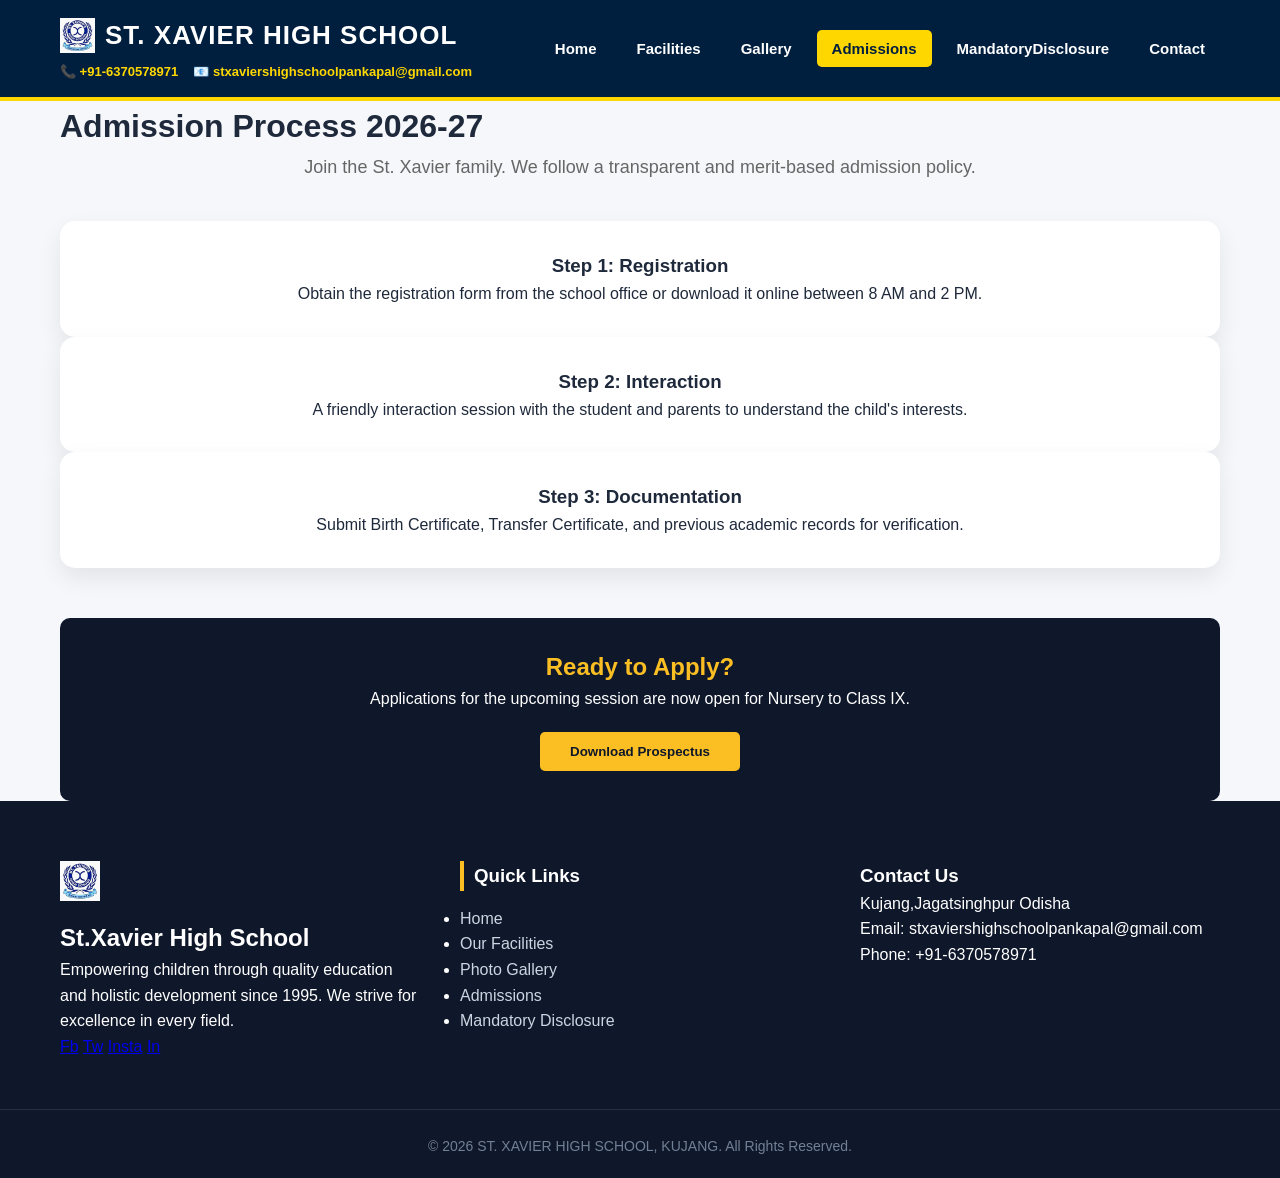
==== admissions.html @ 345d2e9d "first commit" ====
<!DOCTYPE html>
<html lang="en">
<head>
    <meta charset="UTF-8">
    <meta name="viewport" content="width=device-width, initial-scale=1.0">
    <title>Admissions | St. Xavier High School</title>
    <link rel="stylesheet" href="style.css">
    <link rel="stylesheet" href="https://cdnjs.cloudflare.com/ajax/libs/font-awesome/6.0.0/css/all.min.css">
</head>
<body>
   <header>
    <div class="container">
        <div class="navbar">
            <div class="logo-container">
                <div class="logo">
                                                    <img src="image/logo.jpg" alt="" class="logo-img">

                    ST. XAVIER HIGH SCHOOL
                </div>
                <div class="logo-contact">
                    <span>📞 +91-6370578971</span>
                    <span>📧 stxaviershighschoolpankapal@gmail.com</span>
                </div>
            </div>

            <nav>
                <ul class="nav-links">
                    <li><a href="index.html">Home</a></li>
                    <li><a href="facilities.html">Facilities</a></li>
                    <li><a href="gallery.html">Gallery</a></li>
                    <li><a href="admissions.html" class="active">Admissions</a></li>
                    <li><a href="mandatory.html">MandatoryDisclosure</a></li>
                    <li><a href="contact.html">Contact</a></li>
                </ul>
            </nav>
        </div>
    </div>
</header> 
    <main class="container">
    <div class="page-content">
        <h1 class="content-title">Admission Process 2026-27</h1>
        
        <div style="text-align: center; margin-bottom: 40px;">
            <p style="font-size: 18px; color: #666;">Join the St. Xavier family. We follow a transparent and merit-based admission policy.</p>
        </div>

        <div class="feature-box">
            <div class="card" style="border-left-color: var(--secondary);">
                <h3>Step 1: Registration</h3>
                <p>Obtain the registration form from the school office or download it online between 8 AM and 2 PM.</p>
            </div>
            <div class="card" style="border-left-color: var(--secondary);">
                <h3>Step 2: Interaction</h3>
                <p>A friendly interaction session with the student and parents to understand the child's interests.</p>
            </div>
            <div class="card" style="border-left-color: var(--secondary);">
                <h3>Step 3: Documentation</h3>
                <p>Submit Birth Certificate, Transfer Certificate, and previous academic records for verification.</p>
            </div>
        </div>

        <div style="margin-top: 50px; background: var(--dark); color: white; padding: 30px; border-radius: 10px; text-align: center;">
            <h2 style="color: var(--secondary);">Ready to Apply?</h2>
            <p>Applications for the upcoming session are now open for Nursery to Class IX.</p>
            <button style="margin-top: 20px; background: var(--secondary); color: var(--dark); padding: 12px 30px; border: none; font-weight: 800; border-radius: 5px; cursor: pointer;">Download Prospectus</button>
        </div>
    </div>
</main>

    <footer>
    <div class="container footer-grid">
        <div class="footer-brand">
                                                    <img src="image/logo.jpg" alt="" class="logo-img">

            <h2>St.Xavier High School</h2>
            <p>Empowering children through quality education and holistic development since 1995. We strive for excellence in every field.</p>
            <div class="social-icons">
                <a href="#">Fb</a>
                <a href="#">Tw</a>
                <a href="#">Insta</a>
                <a href="#">In</a>
            </div>
        </div>
        <div class="footer-links">
            <h3>Quick Links</h3>
            <ul>
                <li><a href="index.html">Home</a></li>
                <li><a href="facilities.html">Our Facilities</a></li>
                <li><a href="gallery.html">Photo Gallery</a></li>
                <li><a href="admissions.html">Admissions</a></li>
                <li><a href="mandatory.html">Mandatory Disclosure</a></li>
            </ul>
        </div>
        <div class="footer-contact">
            <h3>Contact Us</h3>
            <p>Kujang,Jagatsinghpur Odisha</p>
            <p>Email: stxaviershighschoolpankapal@gmail.com</p>
            <p>Phone: +91-6370578971</p>
            
        </div>
    </div>
    <div style="text-align: center; margin-top: 50px; padding-top: 25px; border-top: 1px solid rgba(255,255,255,0.1); color: #718096; font-size: 14px;">
            &copy; 2026 ST. XAVIER HIGH SCHOOL, KUJANG. All Rights Reserved.
        </div>
 
    </footer>
    <script src="script.js"></script>
</body>
</html>
---- style.css ----
/* ===== RESET ===== */
* {
    margin: 0;
    padding: 0;
    box-sizing: border-box;
}

body {
    font-family: 'Poppins', sans-serif;
    background: #f5f7fb;
    color: #1e293b;
    line-height: 1.6;
}

/* ===== VARIABLES ===== */
:root {
    --primary: #1e3a8a;
    --secondary: #fbbf24;
    --accent: #ef4444;
    --dark: #0f172a;
}

/* ===== CONTAINER ===== */
.container {
    max-width: 1200px;
    margin: auto;
    padding: 0 20px;
}

/* ================= HEADER ================= */
/* --- HEADER --- */
header {
    background: #001f3f; /* Deep Blue */
    color: white;
    padding: 15px 0;
    border-bottom: 4px solid #FFD700; /* Yellow */
    position: sticky;
    top: 0;
    z-index: 1000;
}

/* NAVBAR LAYOUT */
.navbar {
    display: flex;
    justify-content: space-between;
    align-items: center;
}

/* LOGO + TEXT */
.logo-container {
    display: flex;
    flex-direction: column;
}

/* LOGO TEXT + IMAGE INLINE */
.logo {
    display: flex;
    align-items: center;
    gap: 10px; /* space between logo and text */
    font-size: 26px;
    font-weight: 800;
    text-transform: uppercase;
    letter-spacing: 1px;
}

/* LOGO IMAGE SIZE (SMALL & CLEAN) */
.logo-img {
    height: 35px;
    width: auto;
    object-fit: contain;
}

/* SCHOOL NAME COLOR */
.logo span {
    color: #FFD700;
}

/* CONTACT LINE BELOW */
.logo-contact {
    font-size: 13px;
    color: #FFD700;
    font-weight: 600;
    margin-top: 5px;
    display: flex;
    gap: 15px;
}

/* NAV LINKS */
.nav-links {
    display: flex;
    list-style: none;
    gap: 10px;
}

.nav-links li a {
    color: white;
    text-decoration: none;
    padding: 10px 15px;
    border-radius: 5px;
    font-weight: 600;
    transition: 0.3s;
    font-size: 15px;
}

/* HOVER + ACTIVE */
.nav-links li a:hover,
.nav-links li a.active {
    background: #FFD700;
    color: #001f3f;
}

/* --- MOBILE RESPONSIVE --- */
@media (max-width: 768px) {
    .navbar {
        flex-direction: column;
        text-align: center;
    }

    .nav-links {
        margin-top: 15px;
        flex-wrap: wrap;
        justify-content: center;
    }

    .logo-contact {
        justify-content: center;
    }
}

/* ================= HERO ================= */
.hero {
    height: 100vh;
    background: linear-gradient(rgba(15,23,42,0.7), rgba(15,23,42,0.7)),
                url('image/school.webp') center/cover;
    display: flex;
    align-items: center;
    justify-content: center;
    text-align: center;
    color: white;
    padding: 0 20px;
}

.hero h1 {
    font-size: 3rem;
    font-weight: 900;
}

.hero p {
    margin: 15px 0;
    font-size: 1.2rem;
}

.btn {
    display: inline-block;
    padding: 12px 30px;
    background: var(--secondary);
    color: black;
    border-radius: 30px;
    text-decoration: none;
    font-weight: 600;
    transition: 0.3s;
}

.btn:hover {
    background: var(--accent);
    color: white;
}

/* ================= SECTIONS ================= */
.section {
    padding: 80px 0;
}

.section h2 {
    text-align: center;
    font-size: 2.5rem;
    margin-bottom: 40px;
    color: var(--primary);
}

/* ================= CARDS ================= */
.cards-grid {
    display: grid;
    grid-template-columns: repeat(auto-fit, minmax(250px, 1fr));
    gap: 25px;
}

.card {
    background: white;
    padding: 30px;
    border-radius: 15px;
    text-align: center;
    transition: 0.4s;
    box-shadow: 0 10px 25px rgba(0,0,0,0.08);
}

.card i {
    font-size: 30px;
    color: var(--secondary);
    margin-bottom: 10px;
}

.card:hover {
    transform: translateY(-10px);
    box-shadow: 0 20px 40px rgba(0,0,0,0.15);
}

/* ================= ABOUT ================= */
.about-grid {
    display: grid;
    grid-template-columns: 1fr 1fr;
    gap: 40px;
    align-items: center;
}

.about img {
    width: 100%;
    border-radius: 15px;
}

/* ================= FOOTER ================= */
footer {
    background: var(--dark);
    color: white;
    padding: 60px 0 20px;
}

.footer-grid {
    display: grid;
    grid-template-columns: repeat(auto-fit, minmax(250px, 1fr));
    gap: 40px;
}

.footer-brand img {
    height: 40px;
    margin-bottom: 10px;
}

.footer-links h3 {
    margin-bottom: 15px;
    border-left: 4px solid var(--secondary);
    padding-left: 10px;
}

.footer-links a {
    color: #cbd5e1;
    text-decoration: none;
}

.footer-links a:hover {
    color: var(--secondary);
}

/* ================= MOBILE ================= */
@media (max-width: 768px) {

    .navbar {
        flex-direction: column;
        height: auto;
        padding: 15px 0;
    }

    .nav-links {
        flex-wrap: wrap;
        justify-content: center;
        margin-top: 10px;
    }

    .hero h1 {
        font-size: 2rem;
    }

    .about-grid {
        grid-template-columns: 1fr;
    }
}
/* --- GALLERY GRID (3 PER ROW) --- */
.gallery-grid {
    display: grid;
    grid-template-columns: repeat(3, 1fr); /* 3 columns fixed */
    gap: 20px;
}

/* IMAGE CARD */
.gallery-item {
    position: relative;
    overflow: hidden;
    border-radius: 12px;
    height: 250px;
    box-shadow: 0 4px 15px rgba(0,0,0,0.1);
    transition: 0.3s ease;
}

/* IMAGE */
.gallery-item img {
    width: 100%;
    height: 100%;
    object-fit: cover;
    transition: 0.5s;
}

/* HOVER EFFECT */
.gallery-item:hover img {
    transform: scale(1.1);
}

/* OPTIONAL OVERLAY */
.gallery-overlay {
    position: absolute;
    bottom: 0;
    width: 100%;
    padding: 12px;
    background: linear-gradient(to top, rgba(0,0,0,0.7), transparent);
    color: #FFD700;
    opacity: 0;
    transition: 0.3s;
}

.gallery-item:hover .gallery-overlay {
    opacity: 1;
}
/* --- FACILITIES PAGE --- */

.facilities-section {
    padding: 80px 0;
}

/* EACH FACILITY BLOCK */
.facility {
    display: flex;
    align-items: center;
    gap: 50px;
    margin-bottom: 80px;
}

/* ALTERNATE LAYOUT */
.facility:nth-child(even) {
    flex-direction: row-reverse;
}

/* IMAGE */
.facility-img {
    flex: 1;
}

.facility-img img {
    width: 100%;
    height: 320px;
    object-fit: cover;
    border-radius: 12px;
    border: 4px solid #FFD700;
    box-shadow: 0 10px 25px rgba(0,0,0,0.15);
    transition: 0.4s;
}

.facility-img img:hover {
    transform: scale(1.05);
}

/* TEXT CONTENT */
.facility-content {
    flex: 1;
}

.facility-content h2 {
    font-size: 28px;
    color: #001f3f;
    margin-bottom: 15px;
    position: relative;
}

/* YELLOW UNDERLINE */
.facility-content h2::after {
    content: '';
    width: 60px;
    height: 4px;
    background: #FFD700;
    position: absolute;
    bottom: -8px;
    left: 0;
}

.facility-content p {
    margin-top: 20px;
    line-height: 1.7;
    color: #555;
    font-size: 16px;
}

/* --- HOVER CARD EFFECT --- */
.facility:hover {
    transform: translateY(-5px);
    transition: 0.3s;
}

/* --- RESPONSIVE --- */
@media (max-width: 992px) {
    .facility {
        flex-direction: column;
        text-align: center;
    }

    .facility:nth-child(even) {
        flex-direction: column;
    }

    .facility-content h2::after {
        left: 50%;
        transform: translateX(-50%);
    }
}
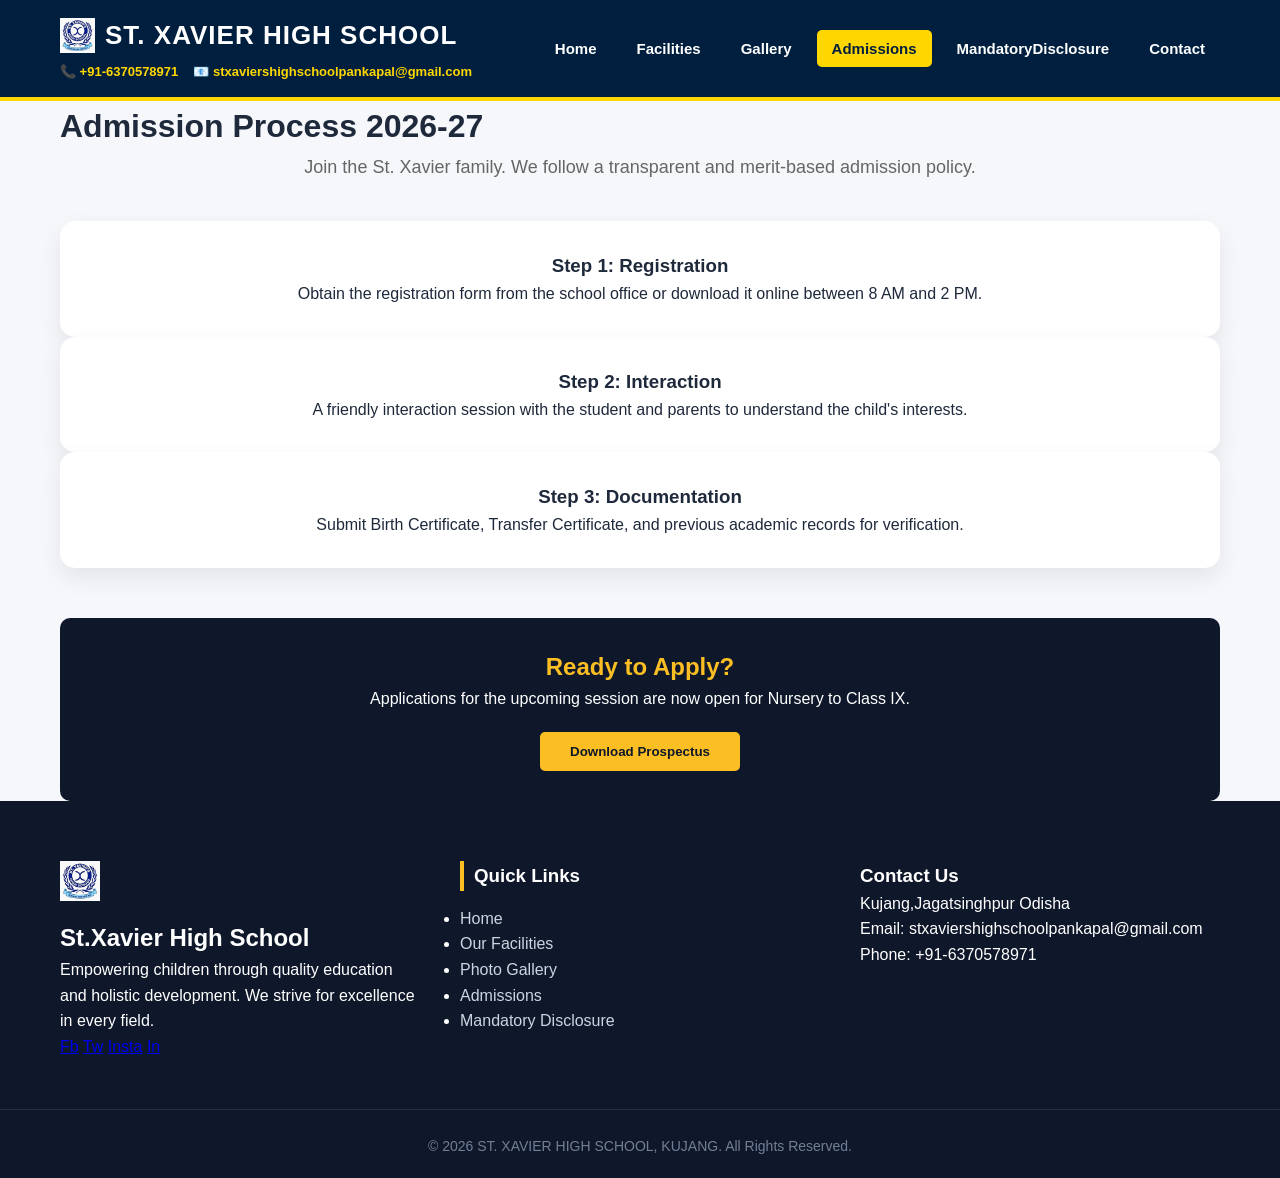
==== commit a368ce6b: "Update footer description in admissions.html Removed the year '1995' from the footer description." ====
--- a/admissions.html
+++ b/admissions.html
@@ -73,7 +73,7 @@
                                                     <img src="image/logo.jpg" alt="" class="logo-img">
 
             <h2>St.Xavier High School</h2>
-            <p>Empowering children through quality education and holistic development since 1995. We strive for excellence in every field.</p>
+            <p>Empowering children through quality education and holistic development. We strive for excellence in every field.</p>
             <div class="social-icons">
                 <a href="#">Fb</a>
                 <a href="#">Tw</a>
@@ -106,4 +106,4 @@
     </footer>
     <script src="script.js"></script>
 </body>
-</html>+</html>
